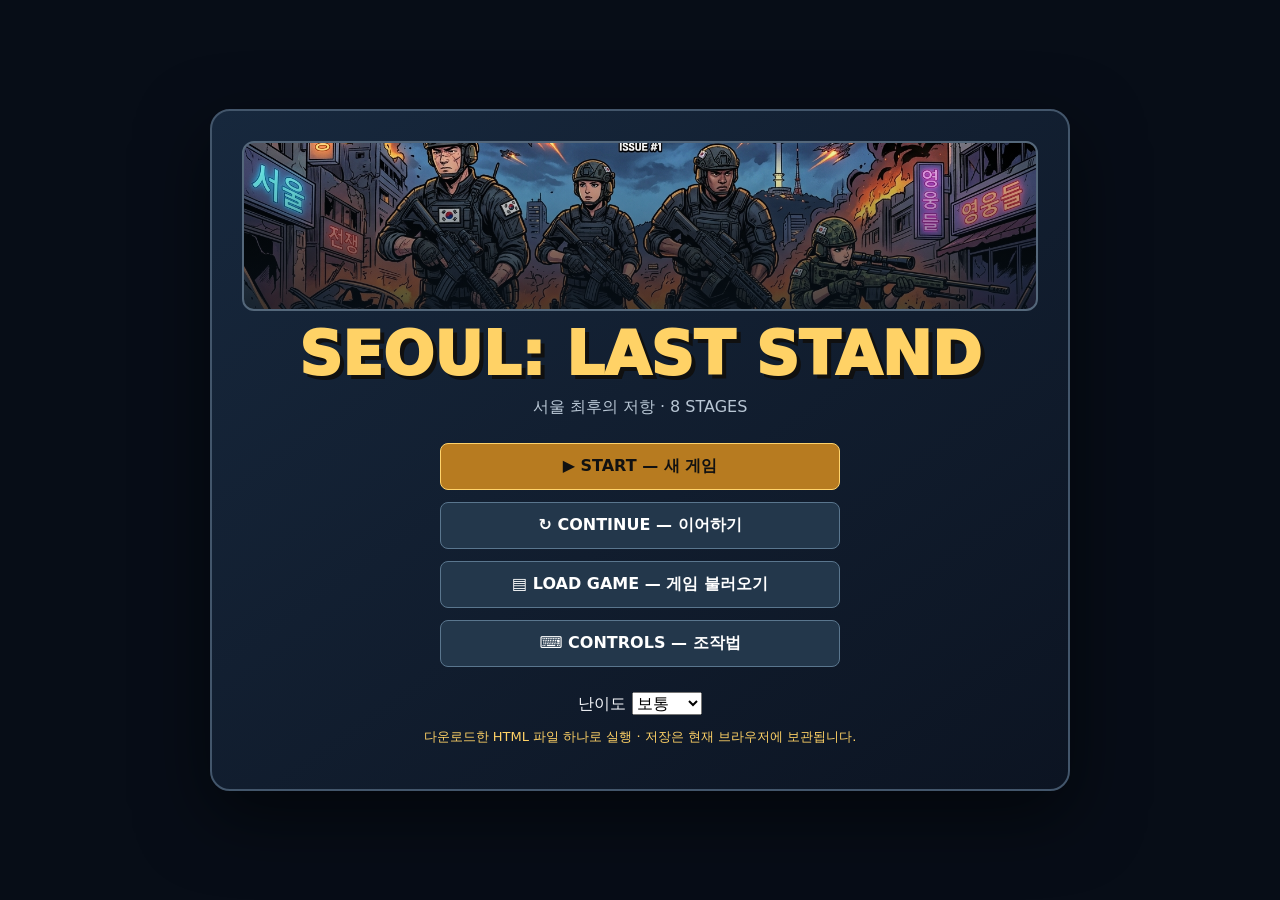
==== SEOUL LAST STAND.html @ 63eb9c66 "Add files via upload" ====
<!doctype html><html lang="ko"><head><meta charset="UTF-8"><meta name="viewport" content="width=device-width,initial-scale=1"><title>SEOUL: LAST STAND — 서울 최후의 저항</title><style>*{box-sizing:border-box}body{margin:0;background:#070d17;color:#f5f7fb;font-family:system-ui,'Malgun Gothic',sans-serif}button,select{font:inherit}button{cursor:pointer;background:#23374b;color:white;border:1px solid #5a768e;border-radius:8px;padding:12px 18px;font-weight:750}button:hover{background:#365876}button:disabled{opacity:.35;cursor:default}.gold{background:#b77b20;border-color:#ffd36b;color:#111}.red{background:#7b303b;border-color:#b9606b}.layout{max-width:1280px;min-height:100vh;margin:auto;display:flex;align-items:center;justify-content:center;padding:14px}.panel{width:min(95vw,860px);padding:30px;border:2px solid #43566b;border-radius:20px;background:linear-gradient(145deg,#17283d,#0c1422);box-shadow:0 25px 70px #0008;text-align:center}.title{font-size:clamp(30px,5vw,60px);font-weight:1000;color:#ffd266;text-shadow:4px 4px #101010;margin:8px 0}.subtitle{color:#b8c6d4}.menu{display:grid;gap:12px;max-width:400px;margin:25px auto}.row{display:flex;align-items:center;gap:12px;justify-content:space-between;flex-wrap:wrap}.slot{padding:12px;margin:10px 0;border:1px solid #40556c;background:#1a2b3d;border-radius:10px;text-align:left}.slot small{color:#b8c6d4}.banner{height:170px;background-size:cover;background-position:center;border-radius:12px;border:2px solid #54677a}.hud{display:flex;gap:12px;justify-content:space-between;flex-wrap:wrap;background:#0c1422;padding:10px;font-size:14px}.arena{width:100%;max-width:1280px}.arena canvas{display:block;width:100%;aspect-ratio:16/9;background:#18263a;border:2px solid #344c64}.overlay{position:fixed;inset:0;background:#000c;display:flex;align-items:center;justify-content:center;z-index:5;padding:20px}.controls{display:grid;grid-template-columns:1fr 1fr;gap:10px;text-align:left;margin:25px 0}.controls div{background:#26374b;padding:12px;border-radius:8px}.note{color:#ffd266;font-size:13px}input[type=file]{max-width:210px}@media(max-width:600px){.panel{padding:15px}.controls{grid-template-columns:1fr}.hud{font-size:11px}}</style></head><body><main class="layout" id="app"></main><script>const __mods={};const __cache={};function __require(id){if(!__cache[id]){let m={exports:{}};__cache[id]=m;__mods[id](m,m.exports,(p)=>{let parts=id.split("/");parts.pop();for(let v of p.split("/")){if(v==="..")parts.pop();else if(v!==".")parts.push(v)}return __require(parts.join("/"))});}return __cache[id].exports;}
__mods["game/constants"]=function(module,exports,require){"use strict";
Object.defineProperty(exports, "__esModule", { value: true });
exports.STAGES = exports.WEAPONS = exports.CHARACTERS = exports.GRAVITY = exports.GROUND_Y = exports.CANVAS_HEIGHT = exports.CANVAS_WIDTH = void 0;
exports.CANVAS_WIDTH = 1280;
exports.CANVAS_HEIGHT = 720;
exports.GROUND_Y = 600;
exports.GRAVITY = 0.65;
exports.CHARACTERS = {
    junhyuk: {
        id: 'junhyuk',
        name: '강준혁',
        title: '특임대 돌격팀장',
        gender: '남성',
        role: '돌격병 (Assault)',
        traitName: '돌격 전술',
        traitDesc: '이동 속도 +20%, 기본 사격 연사력 및 반응 속도 대폭 증가',
        color: '#3B82F6', // Blue tactical
        secondaryColor: '#1D4ED8',
        accentColor: '#60A5FA',
        stats: {
            speed: 5,
            firepower: 4,
            defense: 3,
            utility: 3,
        },
        quote: '"서울은 아직 무너지지 않았다. 전원 내 뒤를 따른다!"',
    },
    seoa: {
        id: 'seoa',
        name: '윤서아',
        title: '지정사수 에이스',
        gender: '여성',
        role: '저격수 (Sniper)',
        traitName: '정밀 저격',
        traitDesc: '치명타 확률 +35% (200% 피해), 총알이 적 1체를 추가 관통',
        color: '#10B981', // Emerald green
        secondaryColor: '#047857',
        accentColor: '#34D399',
        stats: {
            speed: 4,
            firepower: 5,
            defense: 2,
            utility: 4,
        },
        quote: '"호흡을 멈추고 방아쇠를 당긴다. 타깃 락온 완료."',
    },
    jiwoo: {
        id: 'jiwoo',
        name: '한지우',
        title: '야전 의무지원관',
        gender: '여성',
        role: '의무병 (Medic)',
        traitName: '나노 치료장',
        traitDesc: '2초마다 체력 2 자동 재생, 회피 구르기 무적 시간 +30% 연장',
        color: '#EC4899', // Pink / White tactical
        secondaryColor: '#BE185D',
        accentColor: '#F472B6',
        stats: {
            speed: 4,
            firepower: 3,
            defense: 4,
            utility: 5,
        },
        quote: '"부상자 발생 없도록 하겠습니다. 끝까지 함께 살아남아요!"',
    },
    harin: {
        id: 'harin',
        name: '박하린',
        title: '중화기 화력통제관',
        gender: '여성',
        role: '중화기병 (Heavy)',
        traitName: '화력 우세',
        traitDesc: '폭탄 폭발 반경 +40%, 샷건 및 화염방사기 피해 +25%, 받는 피해 15% 감소',
        color: '#F59E0B', // Amber tactical
        secondaryColor: '#B45309',
        accentColor: '#FBBF24',
        stats: {
            speed: 3,
            firepower: 5,
            defense: 5,
            utility: 2,
        },
        quote: '"화력이 부족하다면 더 큰 폭탄을 쏟아부으면 돼!"',
    },
};
exports.WEAPONS = {
    pistol: {
        id: 'pistol',
        name: '기본 권총 (K5)',
        keyNum: 1,
        maxAmmo: Infinity,
        damage: 22,
        fireInterval: 180, // ms
        bulletSpeed: 18,
        spread: 0.02,
        color: '#FBBF24',
        isInfinite: true,
        sound: 'pistol',
        description: '신뢰성 높은 기본 제식 권총. 무제한 탄약 공급.',
    },
    machinegun: {
        id: 'machinegun',
        name: '중기관총 (K3 LMG)',
        keyNum: 2,
        maxAmmo: 500,
        damage: 18,
        fireInterval: 95,
        bulletSpeed: 21,
        spread: 0.06,
        color: '#F97316',
        isInfinite: false,
        sound: 'machinegun',
        description: '분당 600발의 고속 제압 사격. 밀집된 좀비 무리를 쓸어버립니다.',
    },
    shotgun: {
        id: 'shotgun',
        name: '전투 샷건 (USAS-12)',
        keyNum: 3,
        maxAmmo: 500,
        damage: 16, // per pellet (6 pellets = 96 damage point blank)
        fireInterval: 380,
        bulletSpeed: 16,
        spread: 0.22,
        pellets: 6,
        color: '#EF4444',
        isInfinite: false,
        sound: 'shotgun',
        description: '근거리 파괴력 극대화. 강력한 넉백으로 적을 날려버립니다.',
    },
    flamethrower: {
        id: 'flamethrower',
        name: '화염방사기 (PYRO-X)',
        keyNum: 4,
        maxAmmo: 500,
        damage: 12,
        fireInterval: 70,
        bulletSpeed: 11,
        spread: 0.18,
        color: '#FB923C',
        isInfinite: false,
        sound: 'flame',
        description: '생체 조직을 불태우는 지속 화염 방사. 지속 화상 피해 유발.',
    },
    laser: {
        id: 'laser',
        name: '외계 레이저 건 (X-BEAM)',
        keyNum: 5,
        maxAmmo: 500,
        damage: 48,
        fireInterval: 240,
        bulletSpeed: 28,
        spread: 0,
        color: '#06B6D4',
        isInfinite: false,
        sound: 'laser',
        description: '외계 기술을 역설계한 고에너지 플라즈마 빔. 다수의 적을 일렬 관통.',
    },
};
exports.STAGES = [
    {
        id: 1,
        name: 'STAGE 1: 명동',
        subName: 'MYEONGDONG',
        timeOfDay: '오전 08:00',
        skyGradient: ['#38BDF8', '#7DD3FC', '#E0F2FE'],
        cityMood: 'day',
        description: '서울의 중심 명동 상가 골목. 최초의 감염체들이 번져나간 폐허 속에서 작전을 개시한다.',
        length: 3600,
        checkpoints: [
            { x: 1000, name: '명동역 지하철 입구' },
            { x: 2200, name: '명동 예술극장 앞 삼거리' },
        ],
        civilians: [{ x: 800 }, { x: 1900 }, { x: 2600 }],
        boss: {
            name: '거대 변이 좀비',
            title: 'GIANT MUTANT TITAN',
            hp: 1200,
            patterns: ['대지 충격파 강타', '부식성 산성액 분사', '전방 돌진 분쇄'],
            description: '바이러스에 과도하게 반응하여 4미터 크기로 부풀어 오른 괴물.',
        },
    },
    {
        id: 2,
        name: 'STAGE 2: 광화문',
        subName: 'GWANGHWAMUN',
        timeOfDay: '오전 10:00',
        skyGradient: ['#60A5FA', '#93C5FD', '#DBEAFE'],
        cityMood: 'day',
        description: '충무공 이순신 동상과 광화문 광장. 방패를 든 감염 폭동진압대와 무장 군인 좀비가 길을 막아선다.',
        length: 3800,
        checkpoints: [
            { x: 1100, name: '세종문화회관 앞' },
            { x: 2400, name: '충무공 동상 방어선' },
        ],
        civilians: [{ x: 900 }, { x: 1800 }, { x: 2800 }],
        boss: {
            name: '돌격형 군인 좀비',
            title: 'ARMORED COMMANDER ZOMBIE',
            hp: 1800,
            patterns: ['방패 돌격 차단', '세열 수류탄 연속 투척', '지진 착지 파쇄'],
            description: '감염된 수도방위사령부 특임대장. 중장갑 방패와 박격포로 무장.',
        },
    },
    {
        id: 3,
        name: 'STAGE 3: 홍대',
        subName: 'HONGDAE',
        timeOfDay: '오후 01:00',
        skyGradient: ['#F59E0B', '#FCD34D', '#FEF3C7'],
        cityMood: 'golden',
        description: '홍대 걷고싶은거리와 클럽 골목. 변이된 바이러스로 인해 비정상적으로 민첩해진 스피드 좀비들이 옥상에서 습격한다.',
        length: 4000,
        checkpoints: [
            { x: 1200, name: '홍대 놀이터 공원' },
            { x: 2500, name: '상상마당 네거리' },
        ],
        civilians: [{ x: 950 }, { x: 2100 }, { x: 3000 }],
        boss: {
            name: '스피드 변이 좀비',
            title: 'SHADOW SPEED MUTANT',
            hp: 2400,
            patterns: ['순간 그림자 이동', '초음속 발톱 3연참', '천장 기습 강습'],
            description: '음속에 가까운 속도로 공간을 넘나드는 암살형 변이체.',
        },
    },
    {
        id: 4,
        name: 'STAGE 4: 여의도',
        subName: 'YEOUIDO',
        timeOfDay: '오후 04:00',
        skyGradient: ['#EA580C', '#FB923C', '#FED7AA'],
        cityMood: 'sunset',
        description: '한강변 63빌딩과 마포대교 방면. 공중을 비행하는 날개 감염체들과 독침을 쏘는 원거리 괴물들이 하늘을 뒤덮는다.',
        length: 4200,
        checkpoints: [
            { x: 1300, name: '여의도 한강공원 물빛광장' },
            { x: 2600, name: '금융타워 지하 벙커' },
        ],
        civilians: [{ x: 1100 }, { x: 2200 }, { x: 3200 }],
        boss: {
            name: '거대 비행 감염체',
            title: 'COLOSSAL WINGED DREAD',
            hp: 3000,
            patterns: ['급강하 폭격', '독성 깃털 소나기', '초음파 폭풍 충격파'],
            description: '거대한 날개와 산성 분비낭을 가진 비행형 최상위 감염체.',
        },
    },
    {
        id: 5,
        name: 'STAGE 5: 강남',
        subName: 'GANGNAM',
        timeOfDay: '오후 06:00',
        skyGradient: ['#C026D3', '#E879F9', '#FAE8FF'],
        cityMood: 'sunset',
        description: '네온사인이 어지러운 강남대로. 외계 기술로 강화된 사이보그 장갑 좀비와 자폭 폭탄 괴물들이 진격한다.',
        length: 4400,
        checkpoints: [
            { x: 1400, name: '강남역 지하상가 10번 출구' },
            { x: 2800, name: '테헤란로 바리케이드' },
        ],
        civilians: [{ x: 1200 }, { x: 2400 }, { x: 3400 }],
        boss: {
            name: '거대 장갑 좀비',
            title: 'HEAVY JUGGERNAUT GOLIATH',
            hp: 3800,
            patterns: ['발칸 개틀링 난사', '추적 미사일 일제사격', '지진파 파괴 구르기'],
            description: '티타늄 장갑과 중화기로 개조된 움직이는 요새 좀비.',
        },
    },
    {
        id: 6,
        name: 'STAGE 6: 잠실',
        subName: 'JAMSIL',
        timeOfDay: '오후 07:00',
        skyGradient: ['#6366F1', '#818CF8', '#C7D2FE'],
        cityMood: 'dusk',
        description: '롯데월드타워와 석촌호수 일대. 외계 바이러스 군집 유기체가 호수를 감염시키고 거대한 촉수들을 뻗어내고 있다.',
        length: 4600,
        checkpoints: [
            { x: 1400, name: '석촌호수 산책로 방어초소' },
            { x: 2900, name: '타워 지하 아케이드 입구' },
        ],
        civilians: [{ x: 1300 }, { x: 2500 }, { x: 3600 }],
        boss: {
            name: '외계 생체병기',
            title: 'BIOMECHANICAL XENOBEAST',
            hp: 4600,
            patterns: ['생체 플라즈마 구체 난사', '심연 촉수 솟구침', '생체 에너지 레이저'],
            description: '외계 DNA와 인간 세포가 융합된 흉측한 생체 병기.',
        },
    },
    {
        id: 7,
        name: 'STAGE 7: 남산',
        subName: 'NAMSAN',
        timeOfDay: '오후 09:00',
        skyGradient: ['#0F172A', '#1E1B4B', '#312E81'],
        cityMood: 'night',
        description: '남산 서울타워 전망대. 외계 정규군 함선에서 투하된 정예 외계 병사들과 사령관이 함선 진입 텔레포터를 수호한다.',
        length: 4800,
        checkpoints: [
            { x: 1500, name: '남산 케이블카 상부 승강장' },
            { x: 3100, name: '팔각정 광장 송신탑' },
        ],
        civilians: [{ x: 1400 }, { x: 2700 }, { x: 3800 }],
        boss: {
            name: '외계인 사령관',
            title: 'ALIEN COMMANDER VAEL',
            hp: 5500,
            patterns: ['쌍 플라즈마 블레이드 참격', '반중력 역장 속박 광선', '궤도 폭격 유도 표적'],
            description: '지구 침공을 지휘하는 고위 외계 집정관. 에너지 방어막 보유.',
        },
    },
    {
        id: 8,
        name: 'STAGE 8: 서울 상공 외계 함선',
        subName: 'ALIEN MOTHERSHIP',
        timeOfDay: '자정 24:00',
        skyGradient: ['#050505', '#180B28', '#2E1065'],
        cityMood: 'alien',
        description: '서울 상공 5,000미터의 초대형 외계 기함 내부. 바이러스 제어 중추 코어를 파괴하여 서울을 영구 해방하라!',
        length: 5000,
        checkpoints: [
            { x: 1600, name: '함선 외벽 도킹 격납고' },
            { x: 3200, name: '양자 동력로 브리지' },
        ],
        civilians: [{ x: 1500 }, { x: 2800 }, { x: 3900 }],
        boss: {
            name: '외계 지휘관 제노스',
            title: 'SUPREME OVERLORD XENOS',
            hp: 7000,
            patterns: ['블랙홀 중력 구체 생성', '양자 시공간 레이저 십자포화', '바이러스 중추 폭주 광파'],
            description: '우주 바이러스 군단의 총지휘관. 바이러스 제어 장치와 일체화된 최후의 숙적.',
        },
    },
];

};
__mods["game/engine"]=function(module,exports,require){"use strict";
Object.defineProperty(exports, "__esModule", { value: true });
exports.GameEngine = void 0;
const constants_1 = require("./constants");
const audio_1 = require("../services/audio");
const storage_1 = require("../services/storage");
class GameEngine {
    constructor(canvas) {
        // Game Loop
        this.lastTime = 0;
        this.isRunning = false;
        this.animFrameId = null;
        // Active Save Slot
        this.currentSlotId = 1;
        this.difficulty = 'normal';
        // Game Progress
        this.currentStageIndex = 0; // 0 to 7
        this.activeCheckpointIndex = 0;
        this.score = 0;
        this.rescuedCivilians = 0;
        this.bossesDefeated = [];
        this.playTimeSeconds = 0;
        this.gameCompleted = false;
        // Player State
        this.player = {
            x: 120,
            y: constants_1.GROUND_Y,
            vx: 0,
            vy: 0,
            width: 36,
            height: 72,
            facing: 1,
            characterId: 'junhyuk',
            hp: 200,
            maxHp: 200,
            currentWeapon: 'pistol',
            weaponsAmmo: {
                pistol: Infinity,
                machinegun: 500,
                shotgun: 500,
                flamethrower: 500,
                laser: 500,
            },
            bombs: 5,
            maxBombs: 10,
            isGrounded: true,
            isRolling: false,
            rollTimer: 0,
            isShooting: false,
            aimUp: false,
            invincibleTimer: 0,
            lastShootTime: 0,
            animTick: 0,
            isDead: false,
            deathTimer: 0,
        };
        // Camera & Viewport
        this.cameraX = 0;
        this.screenShake = { x: 0, y: 0, intensity: 0 };
        // Entities
        this.enemies = [];
        this.projectiles = [];
        this.particles = [];
        this.floatingTexts = [];
        this.supplyDrops = [];
        this.civilians = [];
        this.checkpoints = [];
        // Drop Timers (ms)
        this.weaponDropTimer = 60000;
        this.healthDropTimer = 45000;
        this.bombDropTimer = 90000;
        this.autoSaveTimer = 30000;
        this.naturalRegenTimer = 2000;
        // Input states
        this.keys = {};
        this.isPaused = false;
        this.bossActive = false;
        this.currentBoss = null;
        this.loop = (time) => {
            if (!this.isRunning)
                return;
            const dt = Math.min(50, time - this.lastTime);
            this.lastTime = time;
            if (!this.isPaused) {
                this.update(dt, time);
            }
            if (this.onStateChange) {
                this.onStateChange();
            }
            this.animFrameId = requestAnimationFrame(this.loop);
        };
        this.canvas = canvas;
        this.ctx = canvas.getContext('2d');
        this.setupInputs();
    }
    // --- Input Handlers ---
    setupInputs() {
        window.addEventListener('keydown', (e) => {
            this.keys[e.key.toLowerCase()] = true;
            this.keys[e.code] = true;
            // Single triggers
            if (e.key === 'q' || e.key === 'Q') {
                this.switchCharacter();
            }
            if (['1', '2', '3', '4', '5'].includes(e.key)) {
                this.selectWeaponByNumber(parseInt(e.key, 10));
            }
            if (e.key === 'k' || e.key === 'K') {
                this.throwBomb();
            }
            if (e.key === 'e' || e.key === 'E') {
                this.interactRescue();
            }
            if (e.key === 'Escape') {
                this.togglePause();
            }
        });
        window.addEventListener('keyup', (e) => {
            this.keys[e.key.toLowerCase()] = false;
            this.keys[e.code] = false;
        });
    }
    // --- Stage Loading & Initialization ---
    loadFromSlot(slot) {
        this.currentSlotId = slot.slotId;
        this.player.characterId = slot.character || 'junhyuk';
        this.currentStageIndex = Math.max(0, Math.min(7, (slot.currentStage || 1) - 1));
        this.activeCheckpointIndex = slot.checkpointIndex || 0;
        this.player.hp = slot.hp || 200;
        this.player.maxHp = 200;
        this.player.currentWeapon = slot.currentWeapon || 'pistol';
        this.player.weaponsAmmo = { ...slot.weaponsAmmo };
        this.player.bombs = slot.bombs ?? 5;
        this.score = slot.score || 0;
        this.rescuedCivilians = slot.rescuedCivilians || 0;
        this.bossesDefeated = slot.bossesDefeated || [];
        this.playTimeSeconds = slot.playTimeSeconds || 0;
        this.gameCompleted = slot.gameCompleted || false;
        this.difficulty = slot.difficulty || 'normal';
        this.startStage(this.currentStageIndex, this.activeCheckpointIndex);
    }
    startStage(stageIndex, checkpointIndex = 0) {
        this.currentStageIndex = stageIndex;
        this.activeCheckpointIndex = checkpointIndex;
        const stage = constants_1.STAGES[stageIndex];
        // Spawn coordinate based on checkpoint
        const spawnX = checkpointIndex > 0 && stage.checkpoints[checkpointIndex - 1]
            ? stage.checkpoints[checkpointIndex - 1].x + 30
            : 120;
        this.player.x = spawnX;
        this.player.y = constants_1.GROUND_Y;
        this.player.vx = 0;
        this.player.vy = 0;
        this.player.isDead = false;
        this.player.deathTimer = 0;
        this.player.invincibleTimer = 1800; // 1.8s invincibility on spawn
        this.cameraX = Math.max(0, spawnX - 200);
        // Reset entities
        this.projectiles = [];
        this.particles = [];
        this.floatingTexts = [];
        this.supplyDrops = [];
        this.bossActive = false;
        this.currentBoss = null;
        // Checkpoints
        this.checkpoints = stage.checkpoints.map((cp, idx) => ({
            x: cp.x,
            name: cp.name,
            activated: idx < checkpointIndex,
        }));
        // Civilians
        this.civilians = stage.civilians.map((c, idx) => ({
            id: `civ_${stage.id}_${idx}`,
            x: c.x,
            y: constants_1.GROUND_Y,
            state: 'trapped',
            timer: 0,
            message: '살려주세요!',
            facing: 1,
        }));
        // Spawn Stage Enemies along the level
        this.spawnStageEnemies(stage);
        // Audio BGM
        this.playStageBGM(stage.id);
        // Show Title Popup
        this.addFloatingText(stage.name, spawnX + 150, constants_1.GROUND_Y - 200, '#FEF08A', 36, true);
    }
    playStageBGM(stageId) {
        if (stageId <= 4) {
            audio_1.audioService.playBGM('day_action');
        }
        else if (stageId <= 7) {
            audio_1.audioService.playBGM('night_cyber');
        }
        else {
            audio_1.audioService.playBGM('mothership_boss');
        }
    }
    spawnStageEnemies(stage) {
        this.enemies = [];
        const count = 18 + stage.id * 4;
        const spacing = (stage.length - 800) / count;
        for (let i = 0; i < count; i++) {
            const ex = 600 + i * spacing + (Math.random() * 80 - 40);
            let type = 'shambler';
            if (stage.id === 1) {
                type = Math.random() < 0.35 ? 'crawler' : 'shambler';
            }
            else if (stage.id === 2) {
                type = Math.random() < 0.4 ? 'shield_cop' : 'military_gunner';
            }
            else if (stage.id === 3) {
                type = Math.random() < 0.45 ? 'runner' : 'jumper';
            }
            else if (stage.id === 4) {
                type = Math.random() < 0.45 ? 'winged_infector' : 'spitter';
            }
            else if (stage.id === 5) {
                type = Math.random() < 0.4 ? 'armored_cyborg' : 'bomber';
            }
            else if (stage.id === 6) {
                type = Math.random() < 0.4 ? 'xeno_stalker' : 'tentacle_mutant';
            }
            else {
                type = Math.random() < 0.5 ? 'alien_shocktrooper' : 'armored_cyborg';
            }
            const isFlyer = type === 'winged_infector';
            const hpMultiplier = this.difficulty === 'easy' ? 0.75 : this.difficulty === 'hard' ? 1.35 : 1.0;
            const baseHp = type === 'shield_cop' || type === 'armored_cyborg' ? 80 : 45;
            this.enemies.push({
                id: `enemy_${stage.id}_${i}`,
                type,
                x: ex,
                y: isFlyer ? constants_1.GROUND_Y - 140 : constants_1.GROUND_Y,
                vx: 0,
                vy: 0,
                width: type === 'crawler' ? 40 : 32,
                height: type === 'crawler' ? 32 : 64,
                hp: Math.round(baseHp * hpMultiplier),
                maxHp: Math.round(baseHp * hpMultiplier),
                speed: type === 'runner' ? 3.2 : type === 'crawler' ? 2.5 : 1.6,
                facing: -1,
                attackCooldown: 60 + Math.random() * 60,
                shieldHp: type === 'shield_cop' ? 100 : 0,
                grounded: true,
            });
        }
        // Prepare Boss at arena near end
        const bossX = stage.length - 250;
        const hpMult = this.difficulty === 'easy' ? 0.8 : this.difficulty === 'hard' ? 1.3 : 1.0;
        const bossHp = Math.round(stage.boss.hp * hpMult);
        this.enemies.push({
            id: `boss_${stage.id}`,
            type: 'boss',
            isBoss: true,
            bossName: stage.boss.name,
            bossTitle: stage.boss.title,
            bossPhase: 1,
            bossPatternTimer: 0,
            x: bossX,
            y: constants_1.GROUND_Y,
            vx: 0,
            vy: 0,
            width: 110,
            height: 120,
            hp: bossHp,
            maxHp: bossHp,
            speed: 1.8,
            facing: -1,
            attackCooldown: 120,
            grounded: true,
        });
    }
    // --- Character & Weapon Switching ---
    switchCharacter() {
        if (this.player.isDead)
            return;
        const charIds = ['junhyuk', 'seoa', 'jiwoo', 'harin'];
        const curIdx = charIds.indexOf(this.player.characterId);
        const nextIdx = (curIdx + 1) % charIds.length;
        this.player.characterId = charIds[nextIdx];
        const charDef = constants_1.CHARACTERS[this.player.characterId];
        this.addFloatingText(`${charDef.name} (${charDef.role}) 전환!`, this.player.x, this.player.y - 70, charDef.accentColor, 18, true);
        audio_1.audioService.playMenuClick();
        this.autoSave();
    }
    selectWeaponByNumber(num) {
        if (this.player.isDead)
            return;
        const weaponsList = ['pistol', 'machinegun', 'shotgun', 'flamethrower', 'laser'];
        const chosen = weaponsList[num - 1];
        if (!chosen)
            return;
        if (chosen !== 'pistol' && this.player.weaponsAmmo[chosen] <= 0) {
            this.addFloatingText('탄약 부족!', this.player.x, this.player.y - 60, '#EF4444', 16);
            return;
        }
        this.player.currentWeapon = chosen;
        audio_1.audioService.playMenuClick();
        const wDef = constants_1.WEAPONS[chosen];
        this.addFloatingText(`${wDef.name} 장착`, this.player.x, this.player.y - 60, wDef.color, 16);
    }
    // --- Core Game Loop ---
    start() {
        if (this.isRunning)
            return;
        this.isRunning = true;
        this.lastTime = performance.now();
        this.loop(this.lastTime);
    }
    stop() {
        this.isRunning = false;
        if (this.animFrameId !== null) {
            cancelAnimationFrame(this.animFrameId);
            this.animFrameId = null;
        }
        audio_1.audioService.stopBGM();
    }
    togglePause() {
        this.isPaused = !this.isPaused;
        if (this.onPauseToggle) {
            this.onPauseToggle(this.isPaused);
        }
    }
    update(dt, totalTime) {
        this.player.animTick++;
        this.playTimeSeconds += dt / 1000;
        // Screen Shake decay
        if (this.screenShake.intensity > 0) {
            this.screenShake.x = (Math.random() - 0.5) * this.screenShake.intensity;
            this.screenShake.y = (Math.random() - 0.5) * this.screenShake.intensity;
            this.screenShake.intensity = Math.max(0, this.screenShake.intensity - dt * 0.05);
        }
        else {
            this.screenShake.x = 0;
            this.screenShake.y = 0;
        }
        // Airdrop Timers
        this.updateAirdropTimers(dt);
        // Player Update
        this.updatePlayer(dt, totalTime);
        // Projectiles Update
        this.updateProjectiles(dt);
        // Enemies Update
        this.updateEnemies(dt);
        // Civilians Update
        this.updateCivilians(dt);
        // Supply Drops Update
        this.updateSupplyDrops(dt);
        // Particles & Text Update
        this.updateParticlesAndTexts(dt);
        // Checkpoint Trigger
        this.checkCheckpoints();
        // Auto-save interval
        this.autoSaveTimer -= dt;
        if (this.autoSaveTimer <= 0) {
            this.autoSaveTimer = 30000;
            this.autoSave();
        }
        // Camera follow player
        const targetCamX = this.player.x - constants_1.CANVAS_WIDTH * 0.35;
        const stage = constants_1.STAGES[this.currentStageIndex];
        this.cameraX = Math.max(0, Math.min(stage.length - constants_1.CANVAS_WIDTH, targetCamX));
    }
    // --- Airdrop Supply Timers ---
    updateAirdropTimers(dt) {
        this.weaponDropTimer -= dt;
        if (this.weaponDropTimer <= 0) {
            this.weaponDropTimer = 60000;
            this.triggerAirdrop('weapon');
        }
        this.healthDropTimer -= dt;
        if (this.healthDropTimer <= 0) {
            this.healthDropTimer = 45000;
            this.triggerAirdrop('health');
        }
        this.bombDropTimer -= dt;
        if (this.bombDropTimer <= 0) {
            this.bombDropTimer = 90000;
            this.triggerAirdrop('bomb');
        }
    }
    triggerAirdrop(type) {
        const dropX = this.player.x + (Math.random() * 200 - 50);
        const weaponsList = ['machinegun', 'shotgun', 'flamethrower', 'laser'];
        const randomWep = weaponsList[Math.floor(Math.random() * weaponsList.length)];
        this.supplyDrops.push({
            id: `drop_${Date.now()}_${Math.random()}`,
            type,
            weaponType: type === 'weapon' ? randomWep : undefined,
            x: dropX,
            y: 40,
            vy: 1.5,
            parachuteOpen: true,
            collected: false,
            groundY: constants_1.GROUND_Y,
        });
        audio_1.audioService.playParachuteDrop();
        this.addFloatingText('보급품 공중 투하!', this.player.x, 150, '#38BDF8', 20, true);
    }
    // --- Player Logic ---
    updatePlayer(dt, totalTime) {
        const { player } = this;
        const char = constants_1.CHARACTERS[player.characterId];
        if (player.invincibleTimer > 0) {
            player.invincibleTimer -= dt;
        }
        // Passive regeneration for Han Ji-woo (Medic)
        if (player.characterId === 'jiwoo' && !player.isDead) {
            this.naturalRegenTimer -= dt;
            if (this.naturalRegenTimer <= 0) {
                this.naturalRegenTimer = 2000;
                if (player.hp < player.maxHp) {
                    player.hp = Math.min(player.maxHp, player.hp + 2);
                }
            }
        }
        // Death & Respawn Logic
        if (player.isDead) {
            player.deathTimer -= dt;
            if (player.deathTimer <= 0) {
                this.respawnAtCheckpoint();
            }
            return;
        }
        // Tactical Roll (Shift)
        if (player.isRolling) {
            player.rollTimer -= dt;
            player.vx = player.facing * 7.5;
            if (player.rollTimer <= 0) {
                player.isRolling = false;
            }
        }
        else {
            // Movement Speed (Kang Jun-hyuk bonus +20%)
            const speedMult = player.characterId === 'junhyuk' ? 1.2 : 1.0;
            const baseSpeed = 4.8 * speedMult;
            const left = this.keys['a'] || this.keys['arrowleft'];
            const right = this.keys['d'] || this.keys['arrowright'];
            if (left && !right) {
                player.vx = -baseSpeed;
                player.facing = -1;
            }
            else if (right && !left) {
                player.vx = baseSpeed;
                player.facing = 1;
            }
            else {
                player.vx = 0;
            }
            // Roll Trigger (Shift key)
            const shift = this.keys['shift'] || this.keys['shiftleft'] || this.keys['shiftright'];
            if (shift && player.isGrounded && !player.isRolling) {
                player.isRolling = true;
                // Han Jiwoo roll invincibility +30% longer
                player.rollTimer = player.characterId === 'jiwoo' ? 420 : 320;
                player.invincibleTimer = player.rollTimer;
                // Spawn roll dust
                for (let i = 0; i < 6; i++) {
                    this.particles.push({
                        x: player.x,
                        y: player.y,
                        vx: -player.facing * (Math.random() * 3 + 1),
                        vy: -Math.random() * 2,
                        life: 250,
                        maxLife: 250,
                        color: '#E2E8F0',
                        size: 6,
                        type: 'dust',
                    });
                }
            }
            // Jump (Space)
            const space = this.keys[' '] || this.keys['space'];
            if (space && player.isGrounded) {
                player.vy = -12.5;
                player.isGrounded = false;
            }
        }
        // Aim Up
        player.aimUp = !!(this.keys['w'] || this.keys['arrowup']);
        // Gravity & Physics
        player.vy += constants_1.GRAVITY;
        player.x += player.vx;
        player.y += player.vy;
        // Ground Collision
        if (player.y >= constants_1.GROUND_Y) {
            player.y = constants_1.GROUND_Y;
            player.vy = 0;
            player.isGrounded = true;
        }
        // Boundary constraints
        const stage = constants_1.STAGES[this.currentStageIndex];
        player.x = Math.max(20, Math.min(stage.length - 20, player.x));
        // Shooting (J key)
        player.isShooting = !!(this.keys['j'] || this.keys['keyj']);
        if (player.isShooting) {
            this.handlePlayerShooting(totalTime);
        }
    }
    handlePlayerShooting(time) {
        const { player } = this;
        const wep = constants_1.WEAPONS[player.currentWeapon];
        // Junhyuk fire rate bonus
        const fireInterval = player.characterId === 'junhyuk' ? wep.fireInterval * 0.82 : wep.fireInterval;
        if (time - player.lastShootTime < fireInterval)
            return;
        player.lastShootTime = time;
        // Check Ammo
        if (!wep.isInfinite) {
            if (player.weaponsAmmo[player.currentWeapon] <= 0) {
                // Auto-switch to pistol as per requirements!
                player.currentWeapon = 'pistol';
                this.addFloatingText('탄약 소진! 권총으로 전환', player.x, player.y - 50, '#F59E0B', 15);
                return;
            }
            player.weaponsAmmo[player.currentWeapon]--;
        }
        // Sound effect
        if (wep.id === 'pistol')
            audio_1.audioService.playPistol();
        else if (wep.id === 'machinegun')
            audio_1.audioService.playMachineGun();
        else if (wep.id === 'shotgun')
            audio_1.audioService.playShotgun();
        else if (wep.id === 'flamethrower')
            audio_1.audioService.playFlame();
        else if (wep.id === 'laser')
            audio_1.audioService.playLaser();
        // Damage & Trait calculations
        let damage = wep.damage;
        // Harin bonus on shotgun & flame
        if (player.characterId === 'harin' && (wep.id === 'shotgun' || wep.id === 'flamethrower')) {
            damage *= 1.25;
        }
        // Seo-ah critical hit
        let isCritical = false;
        const critChance = player.characterId === 'seoa' ? 0.35 : 0.05;
        if (Math.random() < critChance) {
            damage *= 2;
            isCritical = true;
        }
        // Gun angle
        let angle = 0;
        if (player.aimUp) {
            angle = -Math.PI / 4;
        }
        const cosA = Math.cos(angle);
        const sinA = Math.sin(angle);
        const gunX = player.x + player.facing * 28;
        const gunY = player.y - 40;
        const pelletsCount = wep.pellets || 1;
        for (let p = 0; p < pelletsCount; p++) {
            const spread = (Math.random() - 0.5) * wep.spread;
            const speed = wep.bulletSpeed;
            const finalVx = player.facing * speed * Math.cos(angle + spread);
            const finalVy = speed * Math.sin(angle + spread);
            this.projectiles.push({
                id: `proj_${Date.now()}_${Math.random()}`,
                x: gunX,
                y: gunY,
                vx: finalVx,
                vy: finalVy,
                damage,
                fromPlayer: true,
                weaponType: wep.id,
                color: wep.color,
                size: wep.id === 'flamethrower' ? 14 : wep.id === 'shotgun' ? 4 : 5,
                pierceCount: player.characterId === 'seoa' ? 2 : wep.id === 'laser' ? 5 : 1,
                life: wep.id === 'flamethrower' ? 380 : 1200,
                maxLife: wep.id === 'flamethrower' ? 380 : 1200,
            });
        }
        // Casing particle
        this.particles.push({
            x: gunX - player.facing * 5,
            y: gunY,
            vx: -player.facing * (Math.random() * 2 + 1),
            vy: -(Math.random() * 2 + 2),
            life: 500,
            maxLife: 500,
            color: '#FBBF24',
            size: 4,
            type: 'casing',
        });
    }
    throwBomb() {
        const { player } = this;
        if (player.isDead || player.bombs <= 0)
            return;
        player.bombs--;
        audio_1.audioService.playMenuClick();
        // Throw Metal Slug grenade
        this.projectiles.push({
            id: `bomb_${Date.now()}`,
            x: player.x + player.facing * 15,
            y: player.y - 45,
            vx: player.facing * 8.5,
            vy: -9,
            damage: player.characterId === 'harin' ? 140 : 100,
            fromPlayer: true,
            isBomb: true,
            color: '#15803D',
            size: 8,
            life: 900,
            maxLife: 900,
            gravity: 0.5,
        });
    }
    // --- Rescuing Civilians ---
    interactRescue() {
        const { player } = this;
        if (player.isDead)
            return;
        this.civilians.forEach((c) => {
            if (c.state === 'trapped' && Math.abs(c.x - player.x) < 70) {
                c.state = 'saluting';
                c.message = '감사합니다 대원님!';
                this.rescuedCivilians++;
                this.score += 1000;
                player.hp = Math.min(player.maxHp, player.hp + 20);
                audio_1.audioService.playCivilianRescued();
                this.addFloatingText('SAVED! +1000', c.x, c.y - 70, '#22C55E', 22, true);
                // Run away after 1 second
                setTimeout(() => {
                    c.state = 'running';
                    c.facing = -1;
                }, 1200);
            }
        });
    }
    // --- Projectile Physics & Collisions ---
    updateProjectiles(dt) {
        for (let i = this.projectiles.length - 1; i >= 0; i--) {
            const p = this.projectiles[i];
            if (p.gravity) {
                p.vy += p.gravity;
            }
            p.x += p.vx;
            p.y += p.vy;
            p.life -= dt;
            // Ground bounce for grenade
            if (p.isBomb && p.y >= constants_1.GROUND_Y - p.size) {
                p.y = constants_1.GROUND_Y - p.size;
                p.vy = -p.vy * 0.4;
                p.vx *= 0.7;
                if (Math.abs(p.vy) < 1)
                    p.vy = 0;
            }
            // Bomb Detonation
            if (p.isBomb && (p.life <= 0 || (p.y >= constants_1.GROUND_Y - p.size && Math.abs(p.vx) < 0.5))) {
                this.explodeBomb(p.x, p.y, p.damage);
                this.projectiles.splice(i, 1);
                continue;
            }
            // Expire
            if (p.life <= 0) {
                this.projectiles.splice(i, 1);
                continue;
            }
            // Player Projectile vs Enemies
            if (p.fromPlayer) {
                let hit = false;
                for (const enemy of this.enemies) {
                    if (enemy.hp <= 0)
                        continue;
                    // Box collision
                    const exMin = enemy.x - enemy.width / 2;
                    const exMax = enemy.x + enemy.width / 2;
                    const eyMin = enemy.y - enemy.height;
                    const eyMax = enemy.y;
                    if (p.x >= exMin && p.x <= exMax && p.y >= eyMin && p.y <= eyMax) {
                        this.damageEnemy(enemy, p.damage, p.weaponType);
                        hit = true;
                        // Reduce pierce count
                        if (p.pierceCount) {
                            p.pierceCount--;
                            if (p.pierceCount <= 0)
                                break;
                        }
                        else {
                            break;
                        }
                    }
                }
                if (hit && (!p.pierceCount || p.pierceCount <= 0)) {
                    this.projectiles.splice(i, 1);
                    continue;
                }
            }
            else {
                // Enemy Projectile vs Player
                if (!this.player.isDead && this.player.invincibleTimer <= 0) {
                    const pxMin = this.player.x - this.player.width / 2;
                    const pxMax = this.player.x + this.player.width / 2;
                    const pyMin = this.player.y - this.player.height;
                    const pyMax = this.player.y;
                    if (p.x >= pxMin && p.x <= pxMax && p.y >= pyMin && p.y <= pyMax) {
                        this.damagePlayer(p.damage);
                        this.projectiles.splice(i, 1);
                        continue;
                    }
                }
            }
        }
    }
    explodeBomb(x, y, damage) {
        audio_1.audioService.playExplosion();
        this.screenShake.intensity = 18;
        const radius = this.player.characterId === 'harin' ? 140 : 100;
        // Damage enemies in radius
        for (const enemy of this.enemies) {
            const dist = Math.hypot(enemy.x - x, enemy.y - y);
            if (dist <= radius) {
                const falloff = 1 - dist / radius;
                this.damageEnemy(enemy, Math.round(damage * (0.5 + falloff * 0.5)), 'shotgun');
            }
        }
        // Comic Explosion particles & onomatopoeia
        this.addFloatingText('BOOM!', x, y - 40, '#EF4444', 32, true);
        for (let i = 0; i < 28; i++) {
            const ang = Math.random() * Math.PI * 2;
            const spd = Math.random() * 8 + 2;
            this.particles.push({
                x,
                y,
                vx: Math.cos(ang) * spd,
                vy: Math.sin(ang) * spd,
                life: 500,
                maxLife: 500,
                color: i % 2 === 0 ? '#F97316' : '#EF4444',
                size: Math.random() * 12 + 6,
                type: 'fire',
            });
        }
    }
    // --- Enemy Logic & Boss AI ---
    updateEnemies(dt) {
        for (let i = this.enemies.length - 1; i >= 0; i--) {
            const enemy = this.enemies[i];
            // Boss activation check
            if (enemy.isBoss && !this.bossActive && Math.abs(enemy.x - this.player.x) < 700) {
                this.bossActive = true;
                this.currentBoss = enemy;
                audio_1.audioService.playBossRoar();
                this.screenShake.intensity = 15;
                this.addFloatingText(`WARNING: ${enemy.bossName}`, enemy.x - 100, constants_1.GROUND_Y - 220, '#EF4444', 28, true);
            }
            if (enemy.hp <= 0) {
                // Death countdown / explosion
                if (!enemy.deathTimer) {
                    enemy.deathTimer = enemy.isBoss ? 2000 : 300;
                    if (enemy.isBoss) {
                        audio_1.audioService.playBossDeath();
                        this.handleBossDefeated(enemy);
                    }
                    else {
                        audio_1.audioService.playZombieDeath();
                    }
                }
                enemy.deathTimer -= dt;
                if (enemy.deathTimer <= 0) {
                    this.enemies.splice(i, 1);
                }
                continue;
            }
            // Boss Logic
            if (enemy.isBoss) {
                this.updateBossAI(enemy, dt);
                continue;
            }
            // Regular Enemy AI
            const distToPlayer = Math.abs(enemy.x - this.player.x);
            enemy.facing = this.player.x > enemy.x ? 1 : -1;
            if (distToPlayer < 650) {
                // Move towards player
                enemy.x += enemy.facing * enemy.speed;
                // Attack cooldown
                enemy.attackCooldown -= dt * 0.06;
                if (enemy.attackCooldown <= 0) {
                    enemy.attackCooldown = 70 + Math.random() * 50;
                    if (enemy.type === 'military_gunner' || enemy.type === 'alien_shocktrooper') {
                        // Ranged shoot
                        this.projectiles.push({
                            id: `ep_${Date.now()}_${Math.random()}`,
                            x: enemy.x + enemy.facing * 20,
                            y: enemy.y - enemy.height / 2,
                            vx: enemy.facing * 8,
                            vy: 0,
                            damage: 16,
                            fromPlayer: false,
                            isAlien: enemy.type === 'alien_shocktrooper',
                            color: enemy.type === 'alien_shocktrooper' ? '#2DD4BF' : '#F97316',
                            size: 5,
                            life: 1500,
                            maxLife: 1500,
                        });
                    }
                    else if (enemy.type === 'spitter') {
                        // Lob acid ball
                        this.projectiles.push({
                            id: `acid_${Date.now()}`,
                            x: enemy.x,
                            y: enemy.y - enemy.height,
                            vx: enemy.facing * 5.5,
                            vy: -6,
                            damage: 20,
                            fromPlayer: false,
                            color: '#84CC16',
                            size: 8,
                            life: 2000,
                            maxLife: 2000,
                            gravity: 0.35,
                        });
                    }
                }
                // Melee hit on player contact
                if (distToPlayer < 35 && Math.abs(enemy.y - this.player.y) < 50) {
                    this.damagePlayer(enemy.type === 'bomber' ? 60 : 15);
                    if (enemy.type === 'bomber') {
                        enemy.hp = 0;
                        this.explodeBomb(enemy.x, enemy.y, 40);
                    }
                }
            }
        }
    }
    updateBossAI(boss, dt) {
        boss.facing = this.player.x > boss.x ? 1 : -1;
        boss.bossPatternTimer = (boss.bossPatternTimer || 0) + dt;
        // Phase 2 check (<= 50% HP)
        if (boss.hp <= boss.maxHp * 0.5 && boss.bossPhase === 1) {
            boss.bossPhase = 2;
            boss.speed *= 1.4;
            this.screenShake.intensity = 20;
            audio_1.audioService.playBossRoar();
            this.addFloatingText('PHASE 2: BERSERK!', boss.x, boss.y - boss.height - 40, '#DC2626', 30, true);
        }
        const stageId = constants_1.STAGES[this.currentStageIndex].id;
        const interval = boss.bossPhase === 2 ? 1800 : 2500;
        if (boss.bossPatternTimer >= interval) {
            boss.bossPatternTimer = 0;
            const pattern = Math.floor(Math.random() * 3);
            if (pattern === 0) {
                // Pattern 1: High velocity rush / charge
                boss.vx = boss.facing * (boss.bossPhase === 2 ? 9 : 6);
                this.addFloatingText('CHARGE!', boss.x, boss.y - boss.height - 20, '#F59E0B', 20);
                setTimeout(() => { boss.vx = 0; }, 600);
            }
            else if (pattern === 1) {
                // Pattern 2: Multidirectional projectile barrage
                for (let a = -0.4; a <= 0.4; a += 0.2) {
                    this.projectiles.push({
                        id: `boss_proj_${Date.now()}_${a}`,
                        x: boss.x + boss.facing * 30,
                        y: boss.y - boss.height * 0.6,
                        vx: boss.facing * 7 * Math.cos(a),
                        vy: 7 * Math.sin(a),
                        damage: 22,
                        fromPlayer: false,
                        isAlien: stageId >= 6,
                        color: stageId >= 6 ? '#A855F7' : '#DC2626',
                        size: 8,
                        life: 2000,
                        maxLife: 2000,
                    });
                }
            }
            else {
                // Pattern 3: Ground shockwave stomp
                this.screenShake.intensity = 15;
                this.projectiles.push({
                    id: `wave_l_${Date.now()}`,
                    x: boss.x - 30,
                    y: constants_1.GROUND_Y - 10,
                    vx: -6.5,
                    vy: 0,
                    damage: 25,
                    fromPlayer: false,
                    color: '#EAB308',
                    size: 14,
                    life: 1500,
                    maxLife: 1500,
                });
                this.projectiles.push({
                    id: `wave_r_${Date.now()}`,
                    x: boss.x + 30,
                    y: constants_1.GROUND_Y - 10,
                    vx: 6.5,
                    vy: 0,
                    damage: 25,
                    fromPlayer: false,
                    color: '#EAB308',
                    size: 14,
                    life: 1500,
                    maxLife: 1500,
                });
            }
        }
        // Apply boss movement
        boss.x += (boss.vx || 0);
        // Boundary lock in arena
        const stage = constants_1.STAGES[this.currentStageIndex];
        boss.x = Math.max(stage.length - 800, Math.min(stage.length - 80, boss.x));
    }
    handleBossDefeated(boss) {
        this.bossActive = false;
        this.score += 5000 * (this.currentStageIndex + 1);
        if (!this.bossesDefeated.includes(this.currentStageIndex + 1)) {
            this.bossesDefeated.push(this.currentStageIndex + 1);
        }
        this.addFloatingText('STAGE BOSS DEFEATED!', this.player.x, constants_1.GROUND_Y - 200, '#FBBF24', 36, true);
        // Auto save progress
        this.autoSave();
        // Check if Stage 8 (Final Ending)
        if (this.currentStageIndex === 7) {
            this.gameCompleted = true;
            this.autoSave();
            setTimeout(() => {
                if (this.onGameEnding)
                    this.onGameEnding();
            }, 2500);
        }
        else {
            setTimeout(() => {
                if (this.onStageClear)
                    this.onStageClear(this.currentStageIndex + 1);
            }, 2500);
        }
    }
    // --- Damage System ---
    damageEnemy(enemy, damage, weaponType) {
        if (enemy.hp <= 0)
            return;
        // Riot shield absorption
        if (enemy.shieldHp && enemy.shieldHp > 0 && enemy.facing !== this.player.facing) {
            enemy.shieldHp -= damage;
            audio_1.audioService.playZombieHit();
            this.addFloatingText('BLOCKED!', enemy.x, enemy.y - enemy.height, '#94A3B8', 14);
            if (enemy.shieldHp <= 0) {
                enemy.shieldHp = 0;
                this.addFloatingText('SHIELD BROKEN!', enemy.x, enemy.y - enemy.height, '#F59E0B', 16, true);
            }
            return;
        }
        enemy.hp -= damage;
        audio_1.audioService.playZombieHit();
        // Knockback
        const knockback = weaponType === 'shotgun' ? 6 : 2;
        enemy.x += this.player.facing * knockback;
        // Floating damage text
        this.addFloatingText(`-${Math.round(damage)}`, enemy.x, enemy.y - enemy.height - 10, '#FEF08A', 16);
        // Blood / Spark Particles
        for (let i = 0; i < 4; i++) {
            this.particles.push({
                x: enemy.x,
                y: enemy.y - enemy.height / 2,
                vx: (Math.random() - 0.5) * 4,
                vy: (Math.random() - 0.5) * 4,
                life: 200,
                maxLife: 200,
                color: enemy.isBoss || enemy.type === 'alien_shocktrooper' ? '#A855F7' : '#15803D',
                size: 4,
                type: 'blood',
            });
        }
        if (enemy.hp <= 0) {
            this.score += enemy.isBoss ? 5000 : 150;
        }
    }
    damagePlayer(damage) {
        const { player } = this;
        if (player.isDead || player.invincibleTimer > 0)
            return;
        // Harin defense bonus (-15% damage)
        let finalDamage = damage;
        if (player.characterId === 'harin') {
            finalDamage *= 0.85;
        }
        player.hp -= Math.round(finalDamage);
        player.invincibleTimer = 800; // 0.8s invulnerable after hit
        this.screenShake.intensity = 8;
        audio_1.audioService.playPlayerHit();
        this.addFloatingText(`-${Math.round(finalDamage)}`, player.x, player.y - 60, '#EF4444', 18, true);
        if (player.hp <= 0) {
            player.hp = 0;
            player.isDead = true;
            player.deathTimer = 3000; // 3 seconds countdown as requested!
            if (this.onGameOver) {
                this.onGameOver(3);
            }
        }
    }
    // --- Respawn & Checkpoint System ---
    respawnAtCheckpoint() {
        const { player } = this;
        const stage = constants_1.STAGES[this.currentStageIndex];
        const spawnX = this.activeCheckpointIndex > 0 && stage.checkpoints[this.activeCheckpointIndex - 1]
            ? stage.checkpoints[this.activeCheckpointIndex - 1].x + 30
            : 120;
        player.x = spawnX;
        player.y = constants_1.GROUND_Y;
        player.hp = 200; // Restored to 200 HP as requested!
        player.bombs = 5; // Reset to 5 bombs as requested!
        player.isDead = false;
        player.deathTimer = 0;
        player.invincibleTimer = 3000; // Temporary invincibility
        this.cameraX = Math.max(0, spawnX - 200);
        // Prompt requirement: "부활 시 랜덤 특수 무기 1개 공중 투하"
        this.triggerAirdrop('weapon');
        this.addFloatingText('체크포인트에서 부활!', player.x, player.y - 80, '#38BDF8', 24, true);
        this.autoSave();
    }
    checkCheckpoints() {
        const { player } = this;
        this.checkpoints.forEach((cp, idx) => {
            if (!cp.activated && player.x >= cp.x) {
                cp.activated = true;
                this.activeCheckpointIndex = idx + 1;
                audio_1.audioService.playCivilianRescued();
                this.addFloatingText(`체크포인트: ${cp.name}`, player.x, constants_1.GROUND_Y - 120, '#38BDF8', 22, true);
                this.autoSave();
            }
        });
    }
    // --- Civilians & Supplies ---
    updateCivilians(dt) {
        this.civilians.forEach((c) => {
            if (c.state === 'running') {
                c.x += c.facing * 3.5;
            }
        });
    }
    updateSupplyDrops(dt) {
        const { player } = this;
        for (const drop of this.supplyDrops) {
            if (drop.collected)
                continue;
            if (drop.y < drop.groundY - 18) {
                drop.y += drop.vy;
            }
            // Check collision with player or proximity
            const dist = Math.hypot(drop.x - player.x, drop.y - (player.y - 30));
            if (dist < 45) {
                drop.collected = true;
                audio_1.audioService.playPickup();
                if (drop.type === 'health') {
                    // Requirement: "빨간 포션 획득 시 체력 80 회복, 최대 200을 초과하지 않음"
                    player.hp = Math.min(200, player.hp + 80);
                    this.addFloatingText('+80 HP 회복!', player.x, player.y - 70, '#22C55E', 22, true);
                }
                else if (drop.type === 'bomb') {
                    // Requirement: "폭탄 보급품 획득 시 3개 추가, 최대 10개"
                    player.bombs = Math.min(10, player.bombs + 3);
                    this.addFloatingText('+3 폭탄 획득!', player.x, player.y - 70, '#F59E0B', 22, true);
                }
                else if (drop.type === 'weapon' && drop.weaponType) {
                    // Special weapon ammo replenished to 500
                    player.weaponsAmmo[drop.weaponType] = 500;
                    player.currentWeapon = drop.weaponType;
                    const wDef = constants_1.WEAPONS[drop.weaponType];
                    this.addFloatingText(`${wDef.name} 500발 획득!`, player.x, player.y - 70, wDef.color, 22, true);
                }
            }
        }
    }
    // --- Particles & Text ---
    updateParticlesAndTexts(dt) {
        for (let i = this.particles.length - 1; i >= 0; i--) {
            const p = this.particles[i];
            p.x += p.vx;
            p.y += p.vy;
            p.life -= dt;
            if (p.life <= 0) {
                this.particles.splice(i, 1);
            }
        }
        for (let i = this.floatingTexts.length - 1; i >= 0; i--) {
            const ft = this.floatingTexts[i];
            ft.life -= dt;
            if (ft.life <= 0) {
                this.floatingTexts.splice(i, 1);
            }
        }
    }
    addFloatingText(text, x, y, color, fontSize = 18, isCritical = false) {
        this.floatingTexts.push({
            id: `ft_${Date.now()}_${Math.random()}`,
            text,
            x,
            y,
            color,
            borderColor: '#000000',
            fontSize,
            life: 1400,
            maxLife: 1400,
            isCritical,
        });
    }
    // --- Save / Load Helpers ---
    async autoSave() {
        const slotData = {
            slotId: this.currentSlotId,
            isEmpty: false,
            character: this.player.characterId,
            currentStage: this.currentStageIndex + 1,
            checkpointIndex: this.activeCheckpointIndex,
            hp: this.player.hp,
            maxHp: 200,
            currentWeapon: this.player.currentWeapon,
            weaponsAmmo: { ...this.player.weaponsAmmo },
            bombs: this.player.bombs,
            score: this.score,
            rescuedCivilians: this.rescuedCivilians,
            bossesDefeated: [...this.bossesDefeated],
            playTimeSeconds: Math.round(this.playTimeSeconds),
            lastSavedDate: new Date().toISOString(),
            gameCompleted: this.gameCompleted,
            difficulty: this.difficulty,
        };
        await storage_1.storageService.saveSlot(slotData);
    }
}
exports.GameEngine = GameEngine;

};
__mods["game/renderer"]=function(module,exports,require){"use strict";
Object.defineProperty(exports, "__esModule", { value: true });
exports.GameRenderer = void 0;
const constants_1 = require("./constants");
class GameRenderer {
    constructor(ctx) {
        this.imageCache = new Map();
        this.ctx = ctx;
        this.preloadImages();
    }
    preloadImages() {
        const urls = [
            '[data-uri]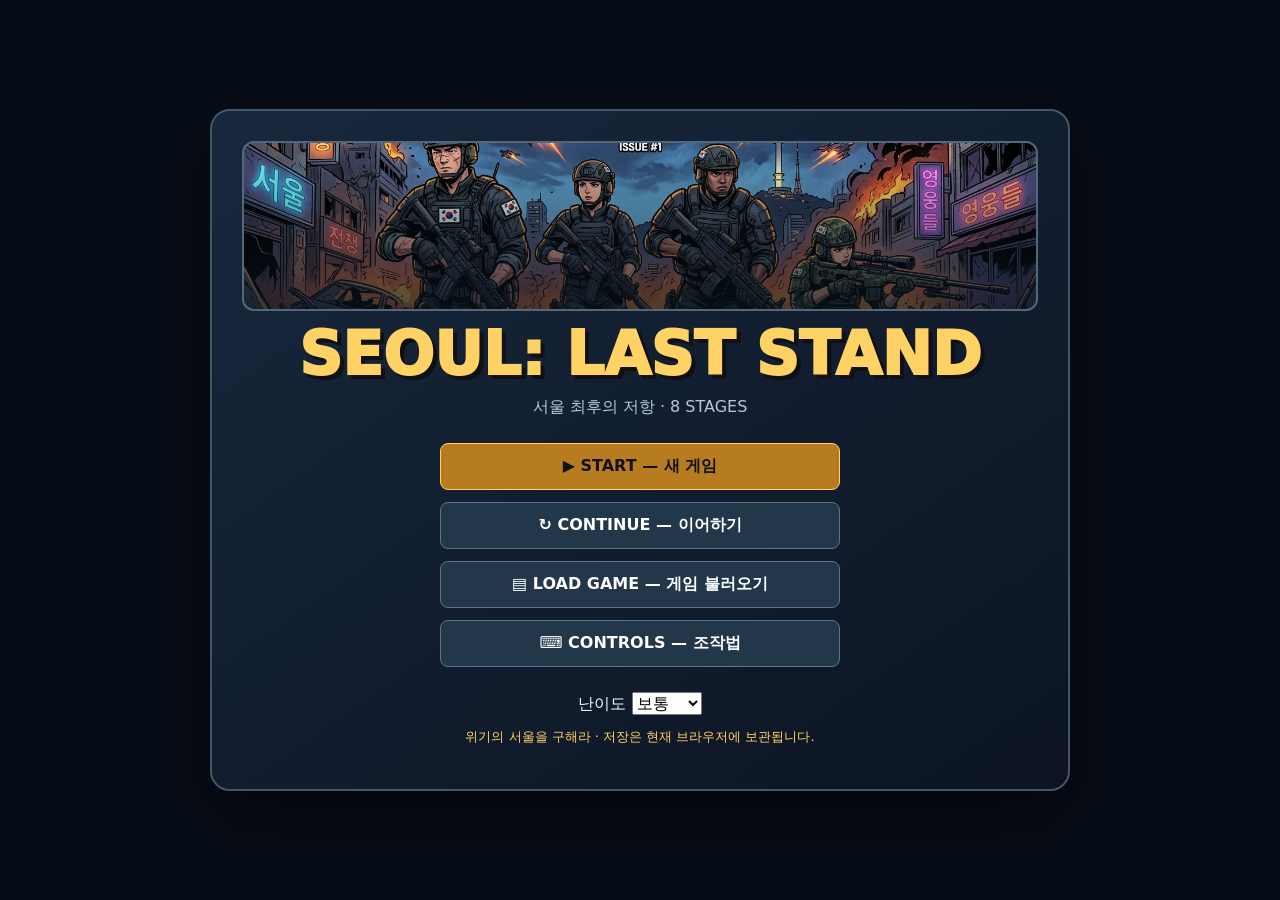
